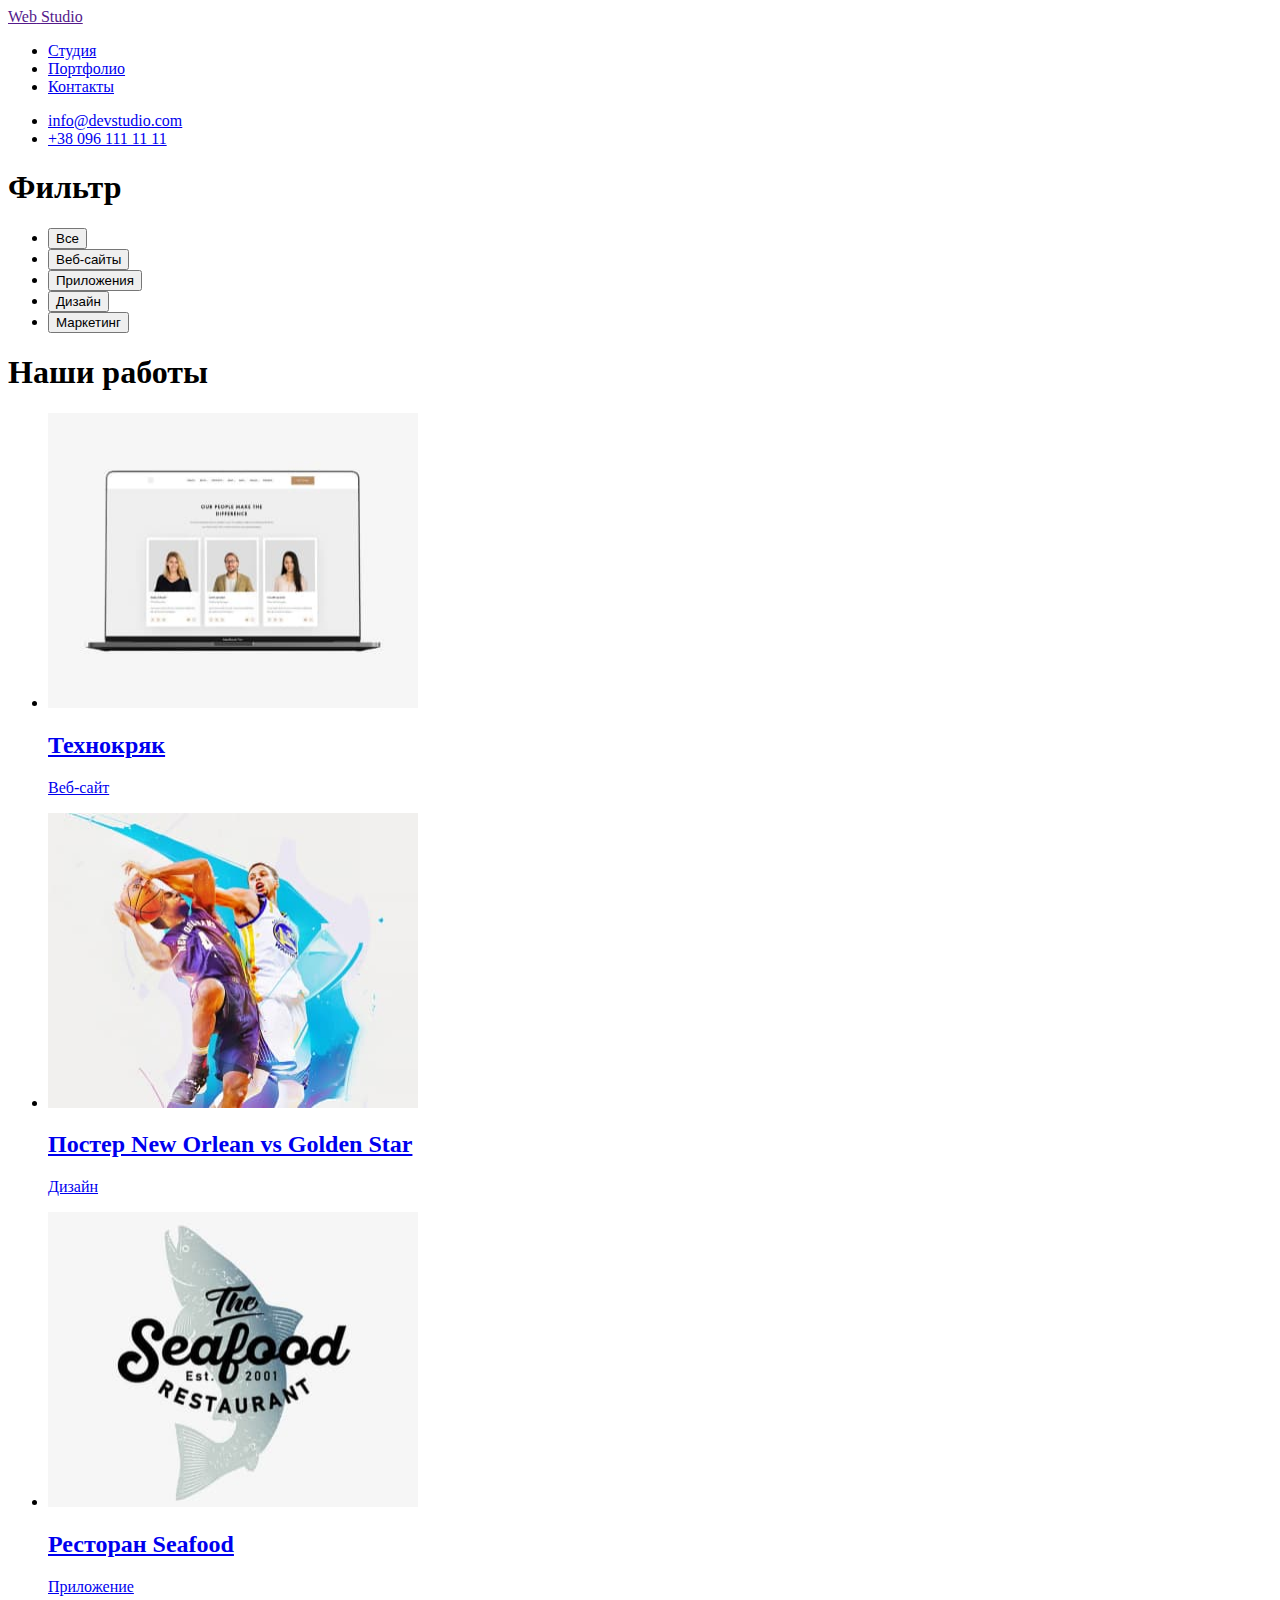
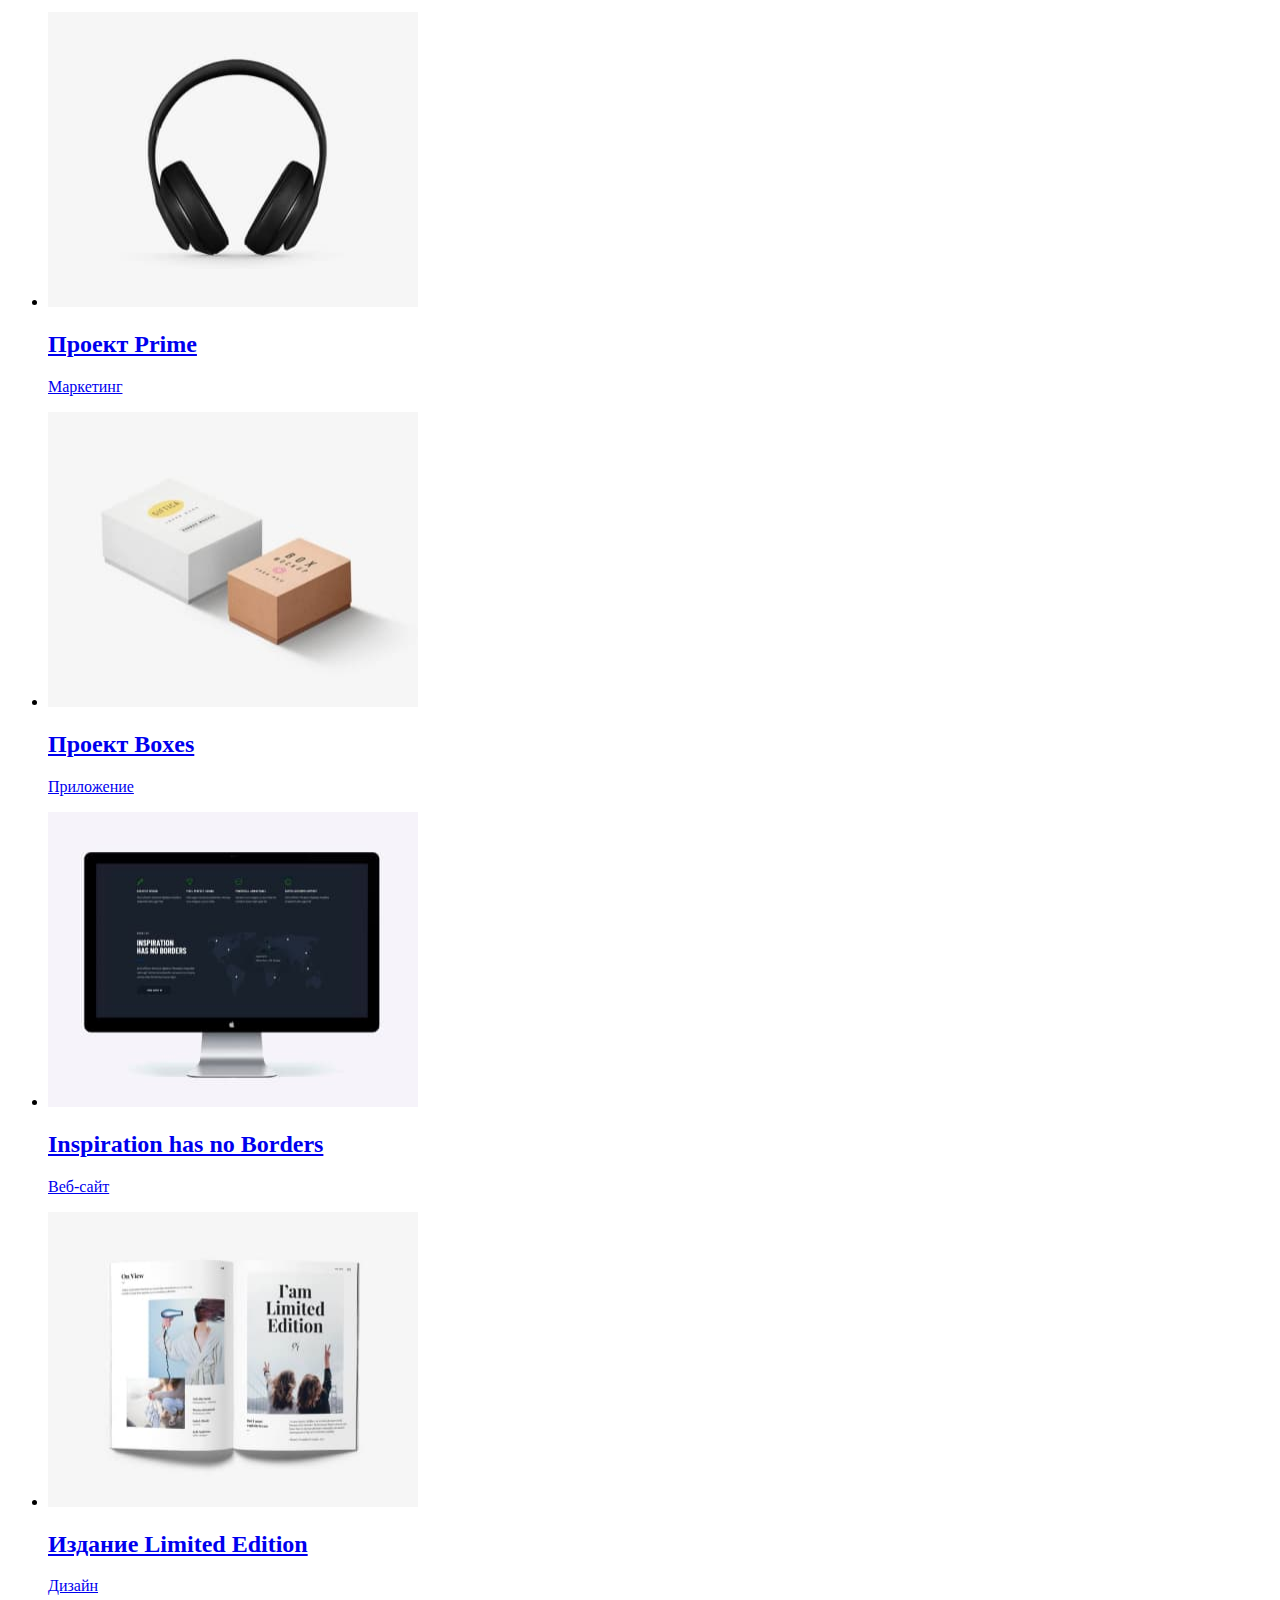
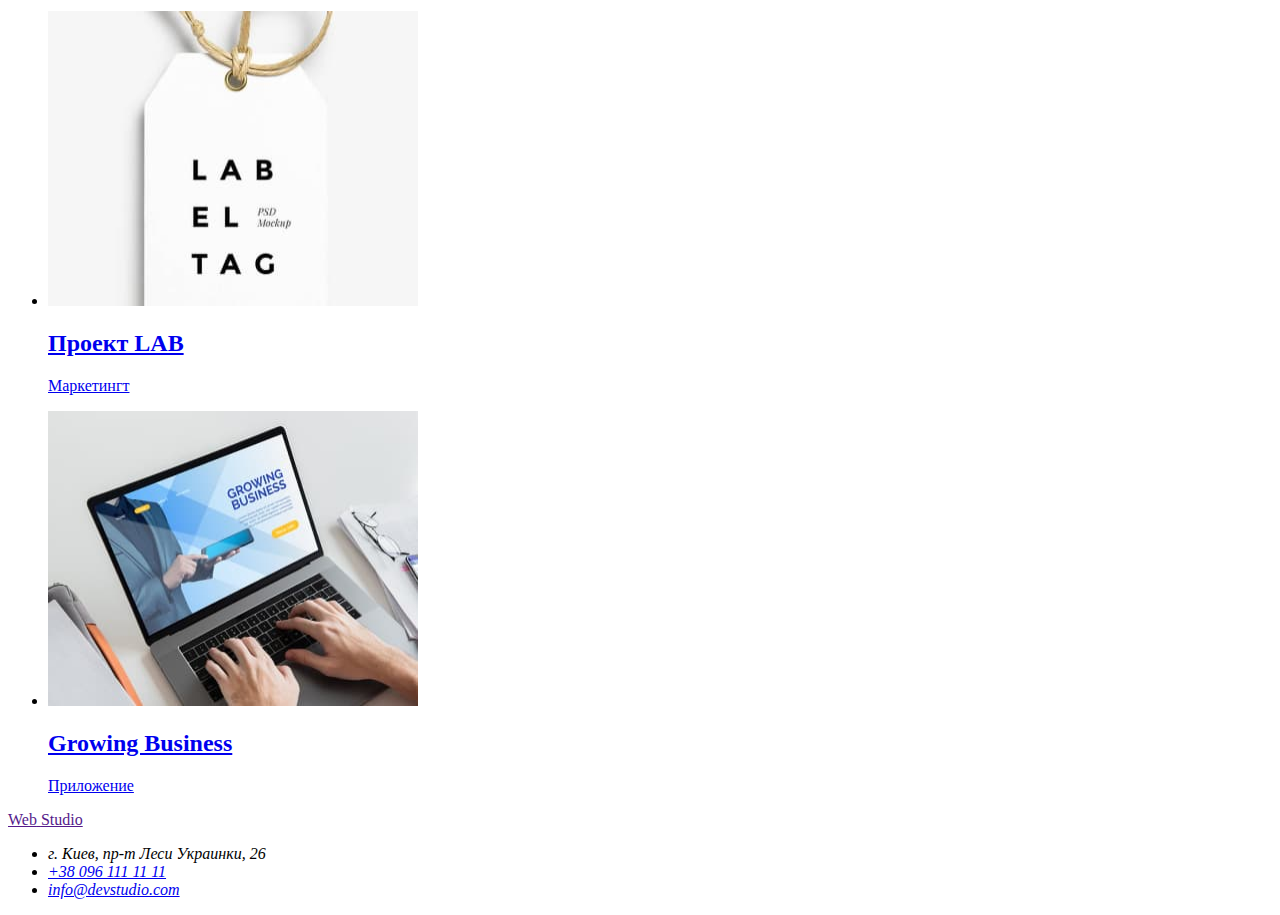
==== portfolio.html @ a17dcb6b "HW2" ====
<!DOCTYPE html>
<html lang="ru">

<head>
    <meta charset="UTF-8">
    <meta http-equiv="X-UA-Compatible" content="IE=edge">
    <meta name="viewport" content="width=device-width, initial-scale=1.0">
    
    <link rel="stylesheet" href="./css/style.css" />
    <link
        href="https://fonts.googleapis.com/css2?family=Raleway:wght@700&family=Roboto:wght@400;500;700;900&display=swap"
        rel="stylesheet">
</head>

<body class="page">
    <!-- Шапка -->
    <header class="header">
        <nav class="site-nav">
            <a href="">
                <span class="logo-accent">Web</span>
                <span class="logo-black">Studio</span>
            </a>

            <ul>
                <li><a class="link" href="./index.html">Студия</a></li>
                <li><a id="portfolio" class="link two" href="./portfolio.html">Портфолио</a></li>
                <li><a class="link three" href="./index.html">Контакты</a></li>
            </ul>
        </nav>
        <div class="contact">
            <ul>
                <li><a class="contact-link" href="mailto:info@devstudio.com">info@devstudio.com</a></li>
                <li><a class="contact-link" href="tel:+380961111111">+38 096 111 11 11</a></li>
            </ul>
        </div>
    </header>

    <main>
        <section>
            <h1>Фильтр</h1>
            <ul>
                <li>
                    <button class="buttons" type="button">Все</button>
                </li>
                <li>
                    <button class="buttons" type="button">Веб-сайты</button>
                </li>
                <li>
                    <button class="buttons" type="button">Приложения</button>
                </li>
                <li>
                    <button class="buttons" type="button">Дизайн</button>
                </li>
                <li>
                    <button class="buttons" type="button">Маркетинг</button>
                </li>
            </ul>
        </section>

        <section>
            <h1>Наши работы</h1>
            <ul class="filter">
                <li>
                    <a href="./index.html">
                        <img src="./images/portfolio1.jpg" alt="Ноутбук" width="370" height="295">
                        <h2 class="filter-name">Технокряк</h2>
                        <p class="filter-direction">Веб-сайт</p>
                    </a>
                </li>
                <li>
                    <a href="./index.html">
                        <img src="./images/portfolio2.jpg" alt="баскетбол" width="370" height="295">
                        <h2 class="filter-name">Постер New Orlean vs Golden Star</h2>
                        <p class="filter-direction">Дизайн</p>
                    </a>
                </li>
                <li>
                    <a href="./index.html">
                        <img src="./images/portfolio3.jpg" alt="Рыба" width="370" height="295">
                        <h2 class="filter-name">Ресторан Seafood</h2>
                        <p class="filter-direction">Приложение</p>
                    </a>
                </li>
                <li>
                    <a href="./index.html">
                        <img src="./images/portfolio4.jpg" alt="Наушники" width="370" height="295">
                        <h2 class="filter-name">Проект Prime</h2>
                        <p class="filter-direction">Маркетинг</p>
                    </a>
                </li>
                <li>
                    <a href="./index.html">
                        <img src="./images/portfolio5.jpg" alt="Коробки" width="370" height="295">
                        <h2 class="filter-name">Проект Boxes</h2>
                        <p class="filter-direction">Приложение</p>
                    </a>
                </li>
                <li>
                    <a href="./index.html">
                        <img src="./images/portfolio6.jpg" alt="Mac" width="370" height="295">
                        <h2 class="filter-name">Inspiration has no Borders</h2>
                        <p class="filter-direction">Веб-сайт</p>
                    </a>
                </li>
                <li>
                    <a href="./index.html">
                        <img src="./images/portfolio7.jpg" alt="Журнал" width="370" height="295">
                        <h2 class="filter-name">Издание Limited Edition</h2>
                        <p class="filter-direction">Дизайн</p>
                    </a>
                </li>
                <li>
                    <a href="./index.html">
                        <img src="./images/portfolio8.jpg" alt="Визитка" width="370" height="295">
                        <h2 class="filter-name">Проект LAB</h2>
                        <p class="filter-direction">Маркетингт</p>
                    </a>
                </li>
                <li>
                    <a href="./index.html">
                        <img src="./images/portfolio9.jpg" alt="Человек" width="370" height="295">
                        <h2 class="filter-name">Growing Business</h2>
                        <p class="filter-direction">Приложение</p>
                    </a>
                </li>
            </ul>
        </section>
    </main>


    <footer class="page-footer">
        <a href="">
            <span class="logo-accent">Web</span>
            <span class="logo-white">Studio</span>
        </a>

        <address>
            <ul>
                <li><a class="text-info" rel="noopener noreferrer" target="_blank">г. Киев, пр-т Леси Украинки, 26</a>
                </li>
                <li>
                    <a class="info" href="mailto:info@devstudio.com">+38 096 111 11 11</a>
                </li>
                <li>
                    <a class="info" href="tel:+380961111111">info@devstudio.com</a>
                </li>
            </ul>
        </address>
    </footer>
</body>

</html>
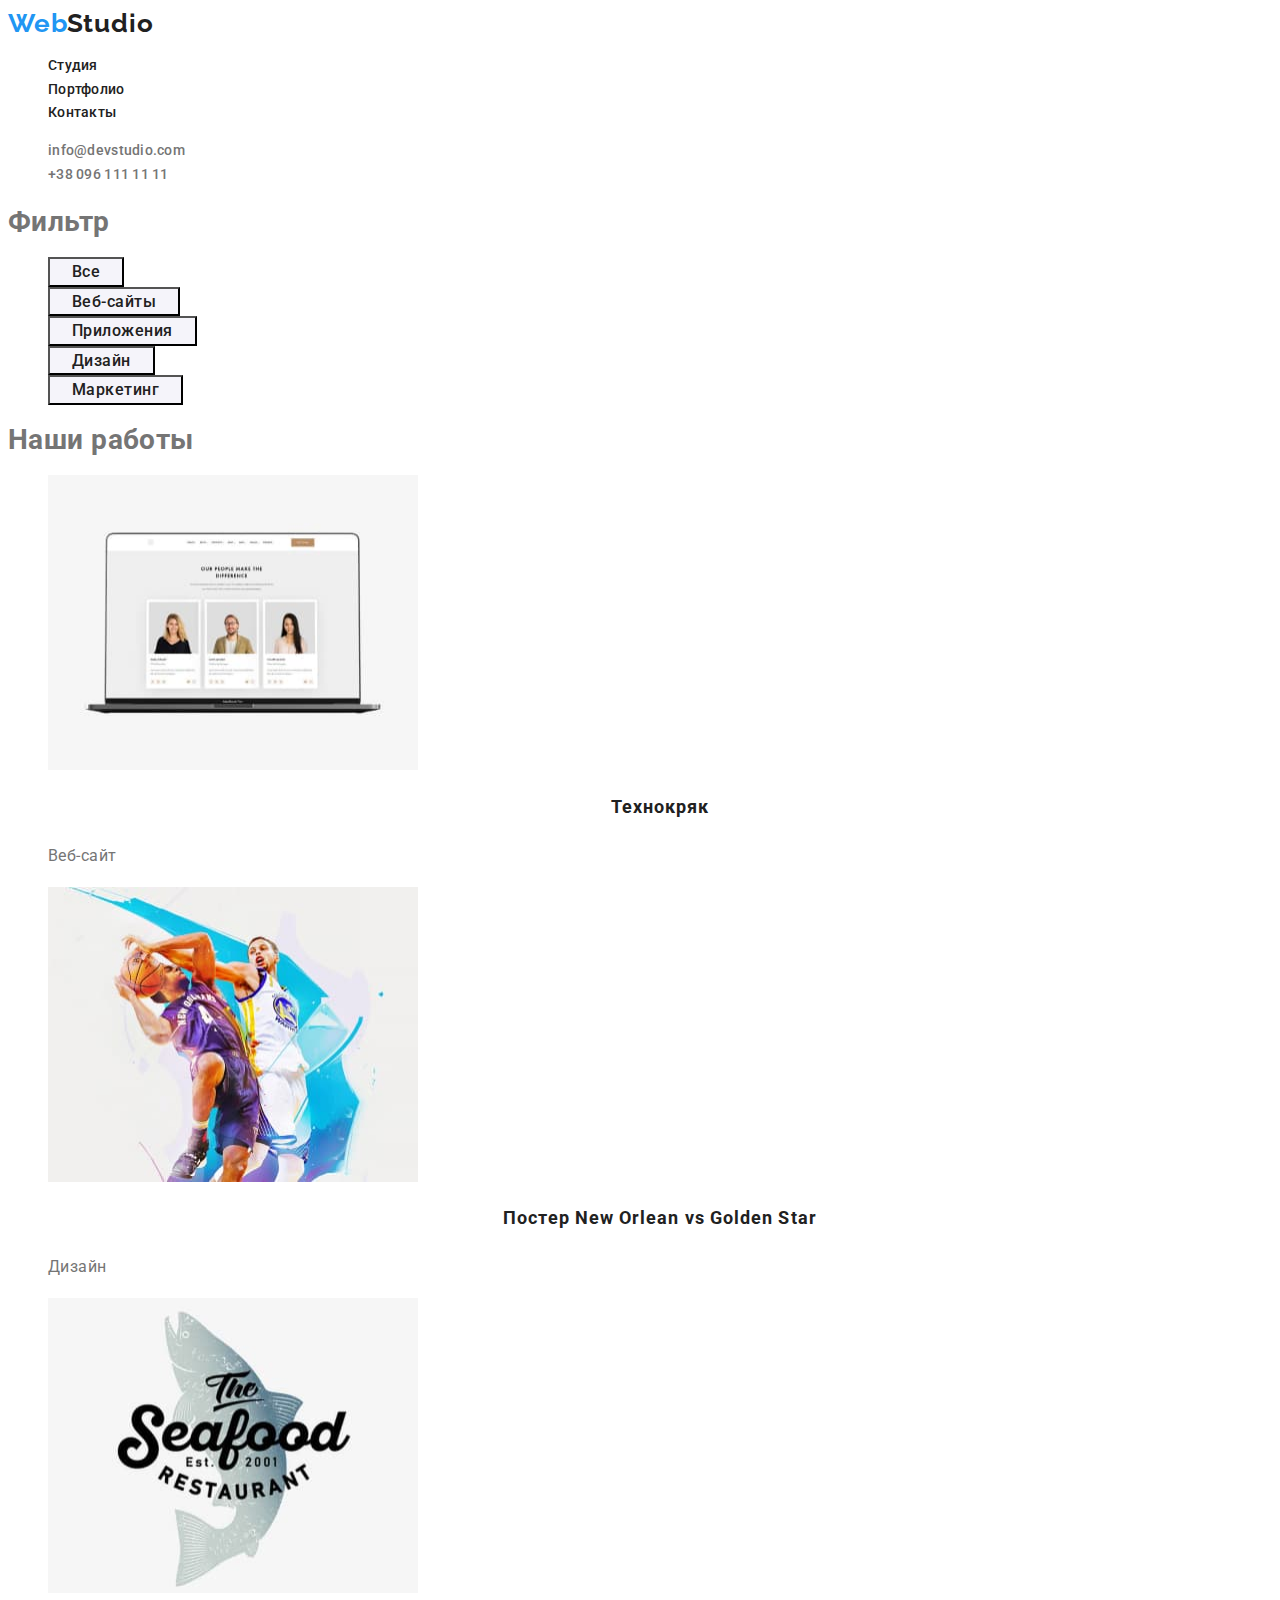
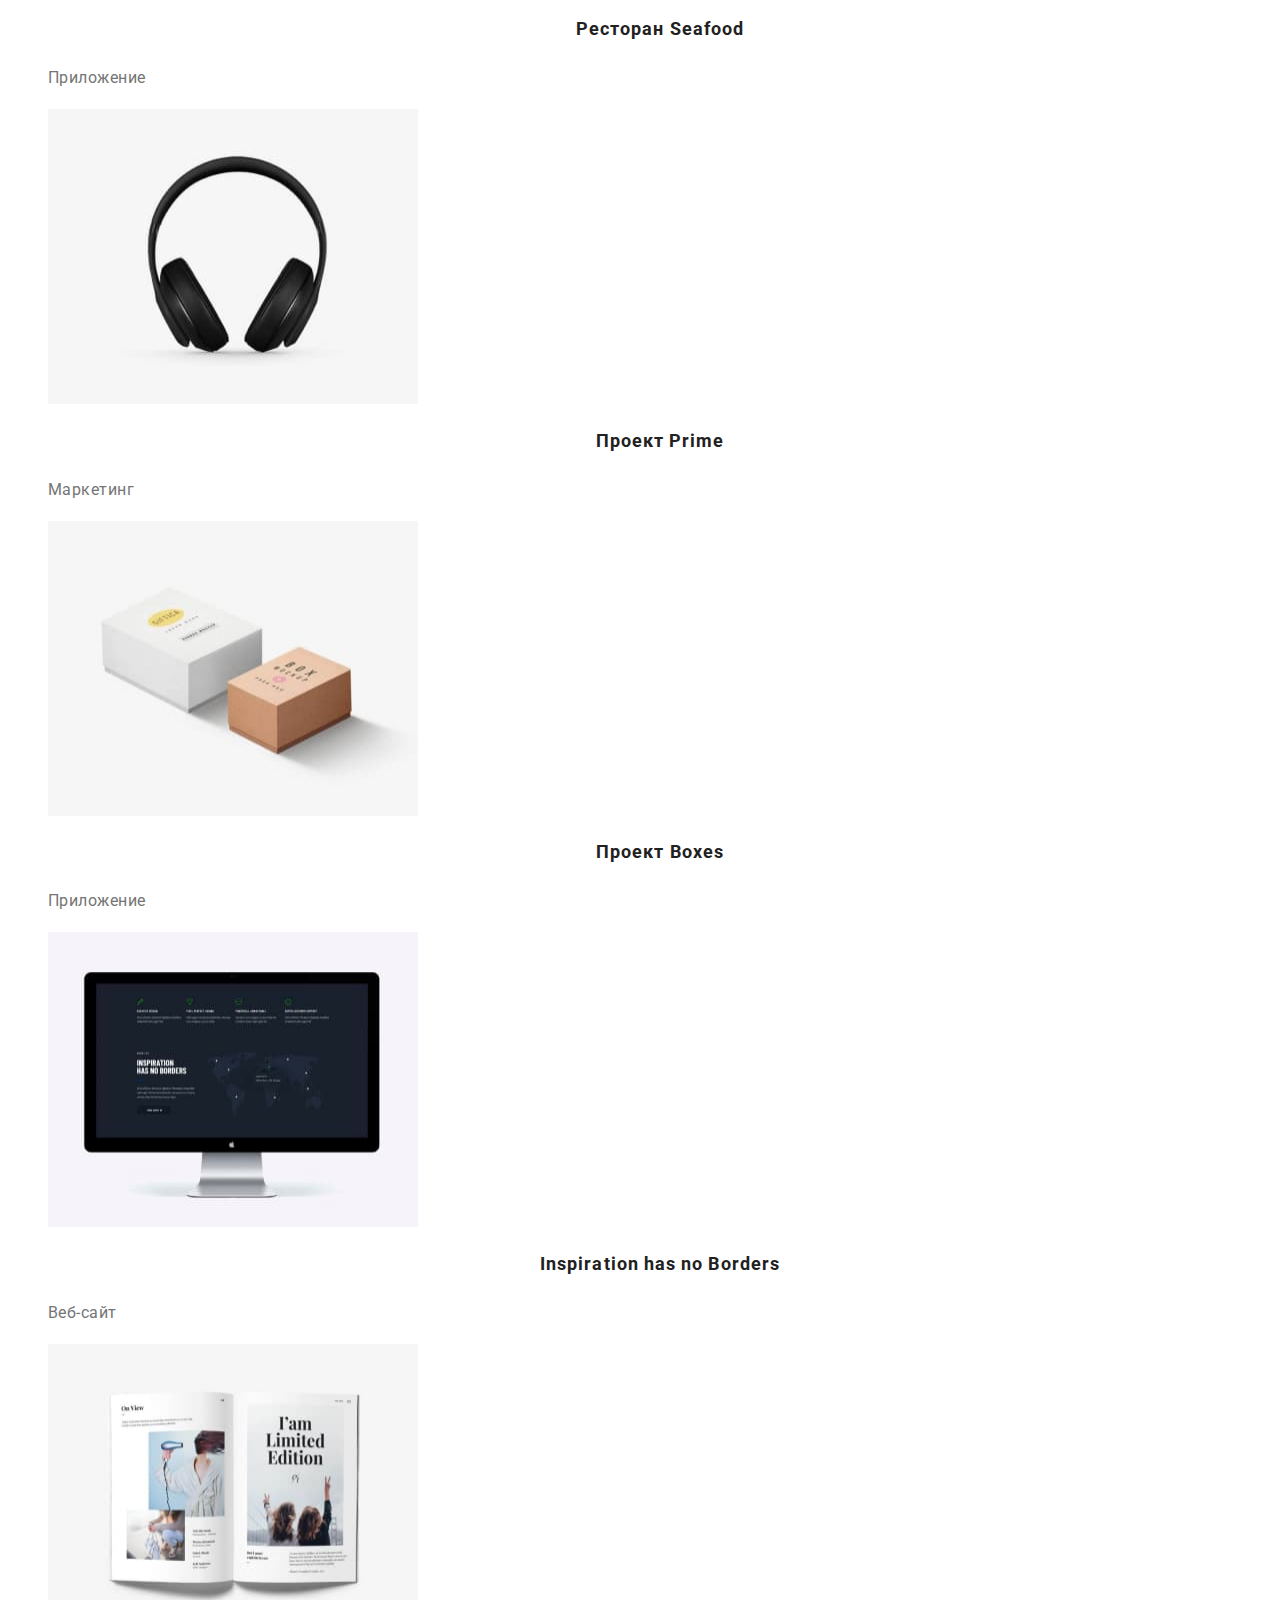
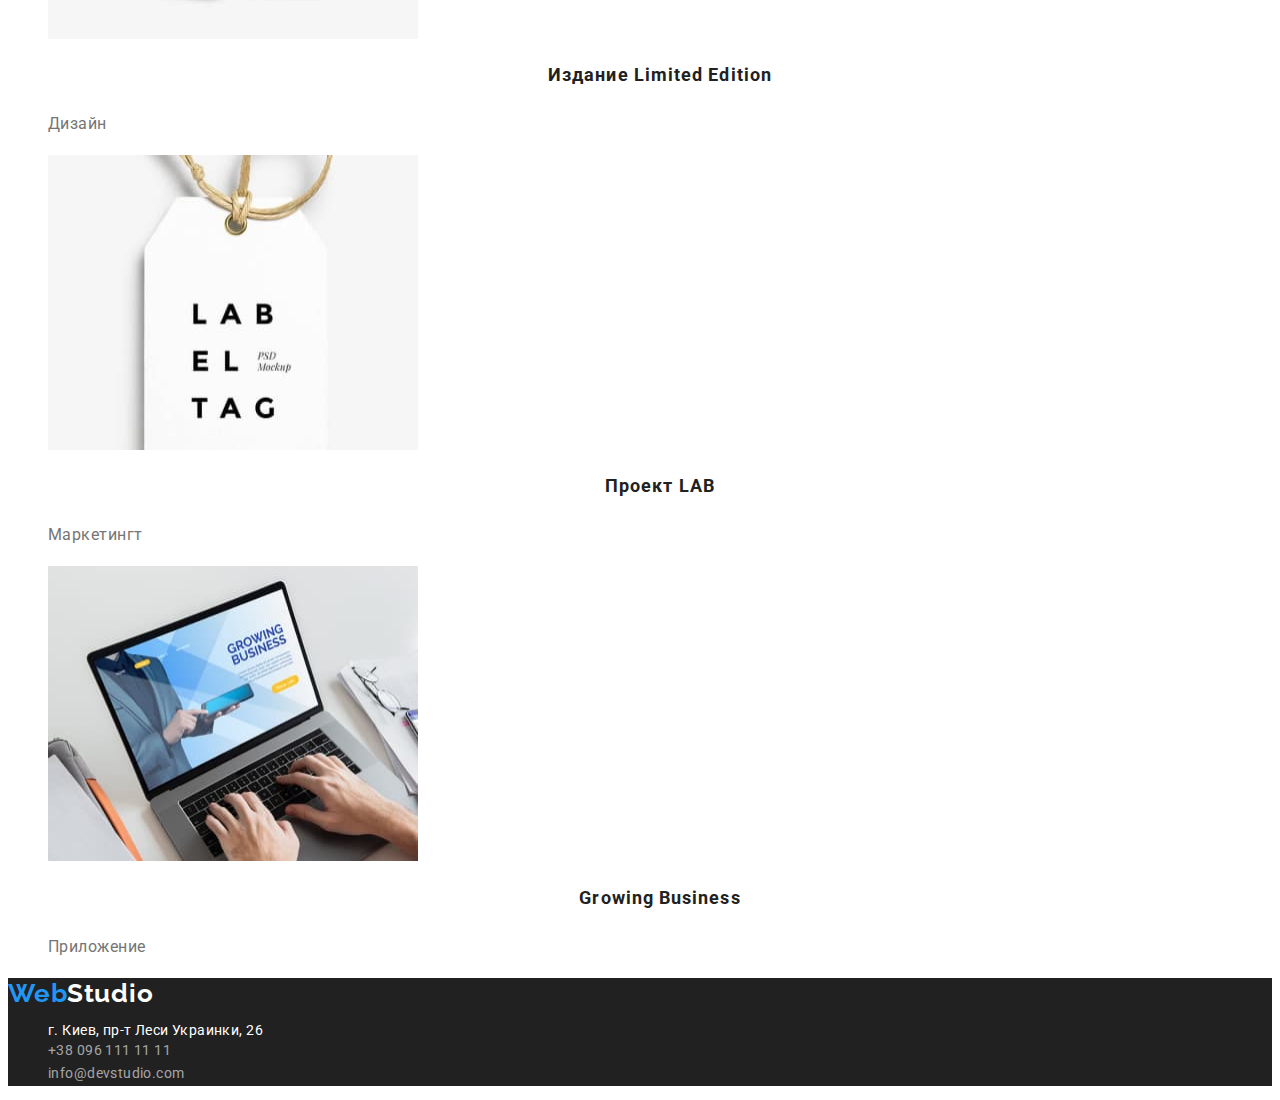
==== commit 1500b828: "Переробив кнопки" ====
--- a/portfolio.html
+++ b/portfolio.html
@@ -1,19 +1,17 @@
 <!DOCTYPE html>
 <html lang="ru">
-
 <head>
     <meta charset="UTF-8">
     <meta http-equiv="X-UA-Compatible" content="IE=edge">
     <meta name="viewport" content="width=device-width, initial-scale=1.0">
-    
+    <title>homework2</title>
     <link rel="stylesheet" href="./css/style.css" />
-    <link
-        href="https://fonts.googleapis.com/css2?family=Raleway:wght@700&family=Roboto:wght@400;500;700;900&display=swap"
+    <link href="https://fonts.googleapis.com/css2?family=Raleway:wght@700&family=Roboto:wght@400;500;700;900&display=swap"
         rel="stylesheet">
 </head>
 
 <body class="page">
-    <!-- Шапка -->
+    <!-- Head -->
     <header class="header">
         <nav class="site-nav">
             <a href="">
@@ -55,9 +53,7 @@
                     <button class="buttons" type="button">Маркетинг</button>
                 </li>
             </ul>
-        </section>
-
-        <section>
+        
             <h1>Наши работы</h1>
             <ul class="filter">
                 <li>
--- a/css/style.css
+++ b/css/style.css
@@ -0,0 +1,251 @@
+:root {
+    --title-text-color: #212121;
+    --primari-text-color: #757575;
+    --primari-white-color: #ffffff;
+    --accent-color: #2196f3;
+    --business-bgrcolor: #2f303a;
+    --staff-bdrcolor: #f5f4fa;
+    --contact-footer: #ffffff99;
+    --hover-button: #188ce8;
+}
+
+.page {
+    background-color: var(--primari-white-color);
+    color: var(--primari-text-color);
+
+    font-family: Roboto, sans-serif;
+    font-weight: 400;
+    font-size: 14px;
+    line-height: 1.17;
+    letter-spacing: 0.03em;
+}
+
+ul {
+    list-style: none;
+}
+
+/* Header */
+
+/* Site-nav */
+.logo-accent {
+    color: var(--accent-color);
+    margin-right: -4px;
+}
+
+.logo-black {
+    color: var(--title-text-color);
+}
+
+.logo-white {
+    color: var(--primari-white-color);
+}
+
+.logo-accent,
+.logo-black,
+.logo-white {
+    font-family: Raleway, sans-serif;
+    font-weight: 700;
+    font-size: 26px;
+    line-height: 1.17;
+    letter-spacing: 0.03em;
+}
+
+.site-nav .link {
+    color: var(--title-text-color);
+}
+
+.site-nav .link:hover,
+.site-nav .link:focus {
+    color: var(--accent-color);
+}
+
+/* Contact */
+
+.contact .contact-link {
+    color: var(--primari-text-color);
+}
+
+.contact .contact-link:hover,
+.contact .contact-link:focus {
+    color: var(--accent-color);
+}
+
+.site-nav,
+.contact {
+    font-weight: 500;
+    font-size: 14px;
+    line-height: 1.7;
+    letter-spacing: 0.02em;
+}
+
+a {
+    text-decoration: none;
+}
+
+/* Business */
+.business {
+    background-color: var(--business-bgrcolor);
+}
+
+.business-title {
+    color: var(--primari-white-color);
+}
+
+.business-title {
+    font-weight: 900;
+    font-size: 44px;
+    line-height: 1.37;
+    letter-spacing: 0.06em;
+    text-align: center;
+}
+
+/* Section */
+.section-title {
+    color: var(--title-text-color);
+}
+
+h2 {
+    font-weight: 700;
+    font-size: 36px;
+    text-align: center;
+}
+
+/* Features */
+.features-list .title {
+    color: var(--title-text-color);
+}
+
+.features-list .title {
+    font-weight: 700;
+    font-size: 14px;
+}
+
+/* Staff */
+.section-staff {
+    background-color: var(--staff-bdrcolor);
+}
+
+.staff-name .name {
+    color: var(--title-text-color);
+}
+
+.staff-name .name {
+    font-weight: 500;
+    font-size: 16px;
+    text-align: center;
+}
+
+.staff-name .position {
+    font-size: 16px;
+    text-align: center;
+}
+
+/* Footer */
+
+.page-footer {
+    background-color: var(--title-text-color);
+}
+
+.page-footer .text-info {
+    color: var(--primari-white-color);
+    font-style: normal;
+}
+
+.page-footer .info {
+    color: var(--contact-footer);
+    font-style: normal;
+}
+
+.page-footer .info:hover,
+.page-footer .info:focus {
+    color: var(--accent-color);
+}
+
+.page-footer .info {
+    font-size: 14px;
+    line-height: 1.7;
+    letter-spacing: 0.03em;
+}
+
+/* Button */
+.button {
+    width: 200px;
+    height: 50px;
+
+    color: var(--primari-white-color);
+    background-color: var(--accent-color);
+
+    font-weight: 700;
+    font-size: 16px;
+    line-height: 1.88;
+    letter-spacing: 0.06em;
+    cursor: pointer;
+    text-align: center;
+}
+
+.button:hover,
+.button:focus {
+    background-color: var(--hover-button);
+}
+
+.buttons {
+    font-family: Roboto, sans-serif;
+    padding: 0px 22px;
+
+    color: var(--title-text-color);
+    background-color: var(--staff-bdrcolor);
+    font-weight: 500;
+    font-size: 16px;
+    line-height: 1.6;
+    letter-spacing: 0.03em;
+    cursor: pointer;
+    text-align: center;
+}
+
+.buttons:hover,
+.buttons:focus {
+    color: var(--primari-white-color);
+    background-color: var(--accent-color);
+}
+
+/* PORTFOLIO */
+.filter-name {
+    color: var(--title-text-color);
+    font-weight: 700;
+    font-size: 18px;
+    line-height: 2;
+    vertical-align: top;
+    letter-spacing: 0.06em;
+}
+
+.filter-text {
+    color: var(--primari-white-color);
+}
+
+.filter-direction {
+    color: var(--primari-text-color);
+    font-size: 16px;
+    line-height: 1.88;
+    text-align: left;
+    vertical-align: top;
+    letter-spacing: 0.03em;
+}
+
+.filter-text:hover {
+    color: var(--primari-white-color);
+    background-color: var(--accent-color);
+}
+
+/* основной цвет background: #212121; --title-text-color */
+
+/* неактивные контакты, абзац и вторичный  background: #757575; --primari-text-color */
+
+/* основной фон страницы background: #FFFFFF; --primari-white-color */
+
+/* акцент background: #2196F3;--accent-color */
+/* ховер героя backgraund: #188CE8; --hover-button */
+
+/* фон бизнеса и футер background: #2F303A; --business-bgrcolor */
+/* фон команда background: #F5F4FA; --staff-bdrcolor */
+
+/* контакты в футере background: #FFFFFF99;   rgba(0, 0, 0, 0.6); --contact-footer */